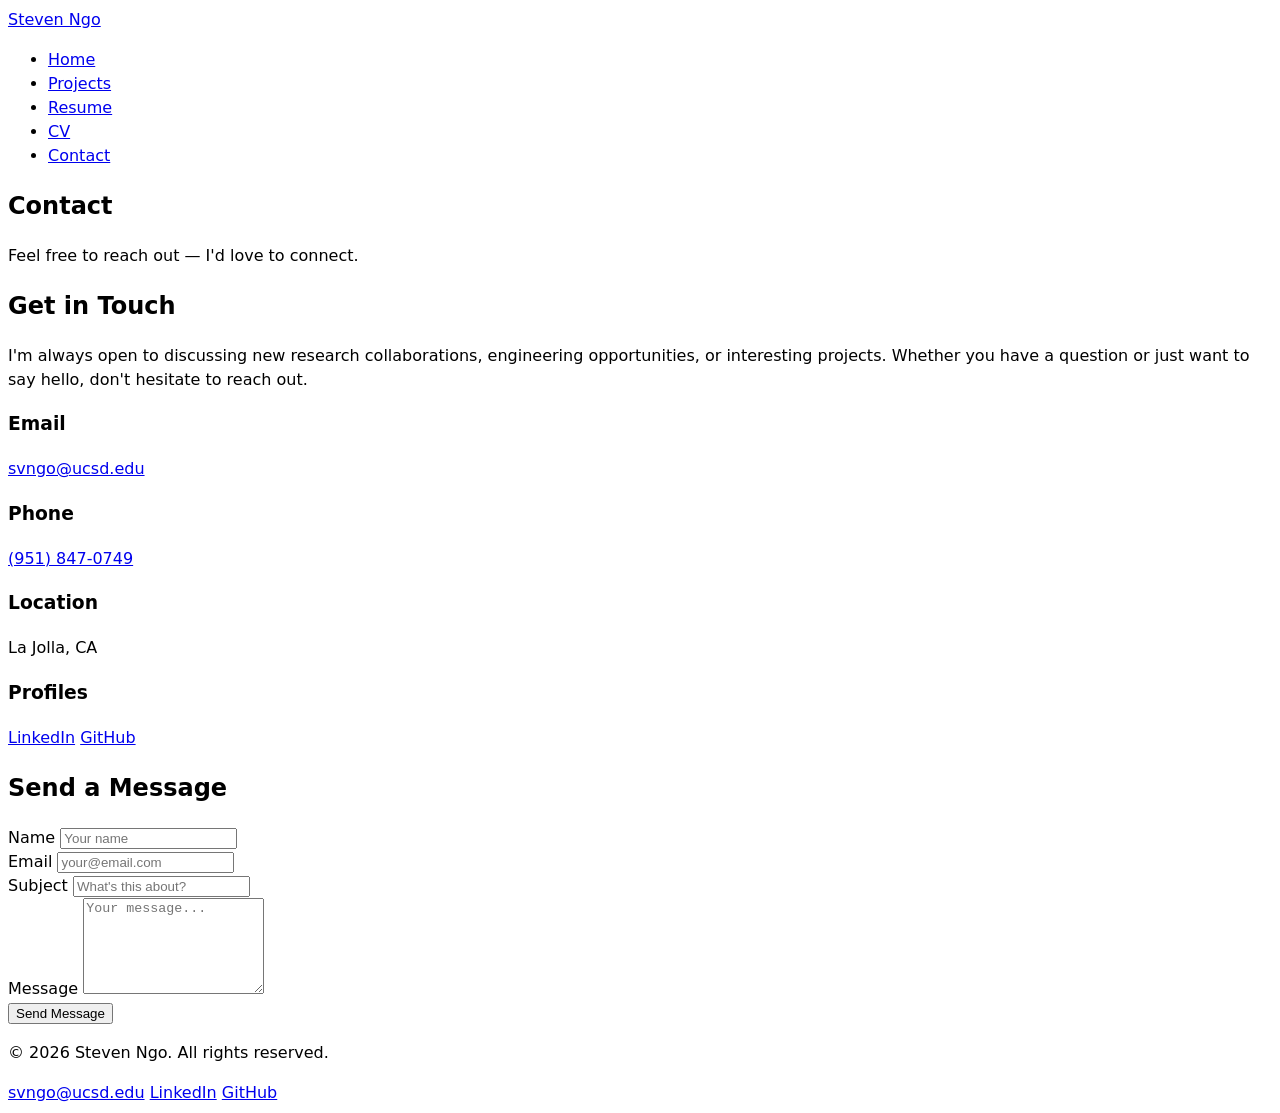
==== contact/index.html @ 4764413f "add skeleton" ====
<!DOCTYPE html>
<html lang="en">
<head>
    <meta charset="UTF-8">
    <meta name="viewport" content="width=device-width, initial-scale=1.0">
    <title>Contact | Steven Ngo</title>
    <link rel="stylesheet" href="../style.css">
</head>
<body>
    <nav>
        <div class="nav-container">
            <a href="../index.html" class="nav-logo">Steven Ngo</a>
            <ul class="nav-links">
                <li><a href="../index.html">Home</a></li>
                <li><a href="../projects/index.html">Projects</a></li>
                <li><a href="../resume/index.html">Resume</a></li>
                <li><a href="../cv/index.html">CV</a></li>
                <li><a href="index.html" class="active">Contact</a></li>
            </ul>
        </div>
    </nav>

    <main>
        <section class="section page-header">
            <h1>Contact</h1>
            <p class="page-description">Feel free to reach out &mdash; I'd love to connect.</p>
        </section>

        <section class="section">
            <div class="contact-grid">
                <div class="contact-info">
                    <h2>Get in Touch</h2>
                    <p>
                        I'm always open to discussing new research collaborations, engineering opportunities,
                        or interesting projects. Whether you have a question or just want to say hello,
                        don't hesitate to reach out.
                    </p>

                    <div class="contact-details">
                        <div class="contact-item">
                            <h3>Email</h3>
                            <a href="mailto:svngo@ucsd.edu">svngo@ucsd.edu</a>
                        </div>

                        <div class="contact-item">
                            <h3>Phone</h3>
                            <a href="tel:+19518470749">(951) 847-0749</a>
                        </div>

                        <div class="contact-item">
                            <h3>Location</h3>
                            <p>La Jolla, CA</p>
                        </div>

                        <div class="contact-item">
                            <h3>Profiles</h3>
                            <div class="contact-links">
                                <a href="https://linkedin.com/in/stevenvngo" target="_blank">LinkedIn</a>
                                <a href="https://github.com/stvngo" target="_blank">GitHub</a>
                            </div>
                        </div>
                    </div>
                </div>

                <div class="contact-form-container">
                    <h2>Send a Message</h2>
                    <form class="contact-form" action="https://formspree.io/f/placeholder" method="POST">
                        <div class="form-group">
                            <label for="name">Name</label>
                            <input type="text" id="name" name="name" required placeholder="Your name">
                        </div>
                        <div class="form-group">
                            <label for="email">Email</label>
                            <input type="email" id="email" name="email" required placeholder="your@email.com">
                        </div>
                        <div class="form-group">
                            <label for="subject">Subject</label>
                            <input type="text" id="subject" name="subject" required placeholder="What's this about?">
                        </div>
                        <div class="form-group">
                            <label for="message">Message</label>
                            <textarea id="message" name="message" rows="6" required placeholder="Your message..."></textarea>
                        </div>
                        <button type="submit" class="btn">Send Message</button>
                    </form>
                </div>
            </div>
        </section>
    </main>

    <footer>
        <div class="footer-container">
            <p>&copy; 2026 Steven Ngo. All rights reserved.</p>
            <div class="footer-links">
                <a href="mailto:svngo@ucsd.edu">svngo@ucsd.edu</a>
                <a href="https://linkedin.com/in/stevenvngo" target="_blank">LinkedIn</a>
                <a href="https://github.com/stvngo" target="_blank">GitHub</a>
            </div>
        </div>
    </footer>
</body>
</html>
---- style.css ----
body {
    /* Set line height to 1.5 times the font size
         and use the OS’s UI font as the website font
       */
    font: 100%/1.5 system-ui;
  }
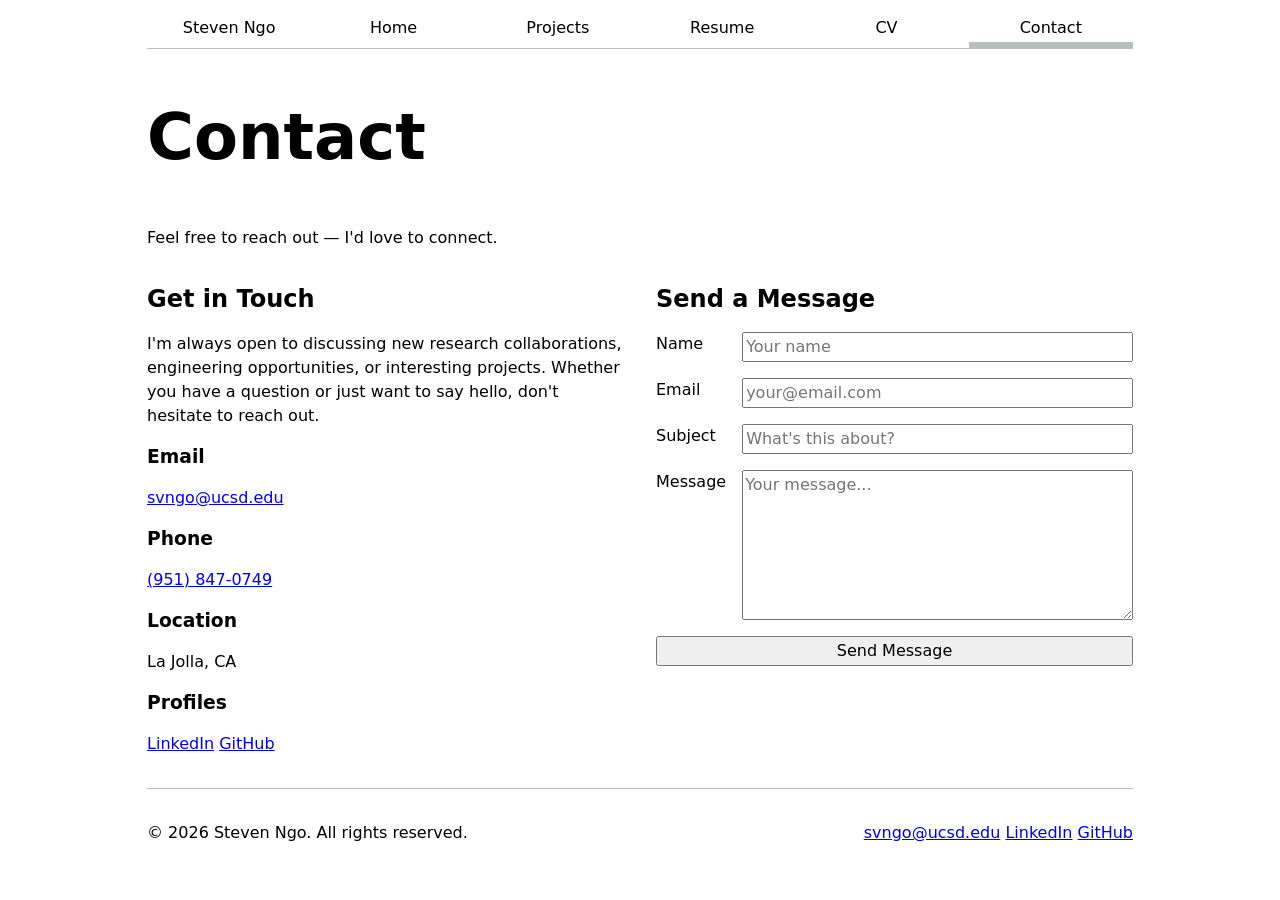
==== commit b61aa746: "add lab 2 changes" ====
--- a/contact/index.html
+++ b/contact/index.html
@@ -8,16 +8,14 @@
 </head>
 <body>
     <nav>
-        <div class="nav-container">
-            <a href="../index.html" class="nav-logo">Steven Ngo</a>
-            <ul class="nav-links">
-                <li><a href="../index.html">Home</a></li>
-                <li><a href="../projects/index.html">Projects</a></li>
-                <li><a href="../resume/index.html">Resume</a></li>
-                <li><a href="../cv/index.html">CV</a></li>
-                <li><a href="index.html" class="active">Contact</a></li>
-            </ul>
-        </div>
+        <a href="../index.html">Steven Ngo</a>
+        <ul>
+            <li><a href="../index.html">Home</a></li>
+            <li><a href="../projects/index.html">Projects</a></li>
+            <li><a href="../resume/index.html">Resume</a></li>
+            <li><a href="../cv/index.html">CV</a></li>
+            <li><a href="index.html" class="current">Contact</a></li>
+        </ul>
     </nav>
 
     <main>
@@ -65,23 +63,23 @@
                 <div class="contact-form-container">
                     <h2>Send a Message</h2>
                     <form class="contact-form" action="https://formspree.io/f/placeholder" method="POST">
-                        <div class="form-group">
-                            <label for="name">Name</label>
+                        <label>
+                            Name
                             <input type="text" id="name" name="name" required placeholder="Your name">
-                        </div>
-                        <div class="form-group">
-                            <label for="email">Email</label>
+                        </label>
+                        <label>
+                            Email
                             <input type="email" id="email" name="email" required placeholder="your@email.com">
-                        </div>
-                        <div class="form-group">
-                            <label for="subject">Subject</label>
+                        </label>
+                        <label>
+                            Subject
                             <input type="text" id="subject" name="subject" required placeholder="What's this about?">
-                        </div>
-                        <div class="form-group">
-                            <label for="message">Message</label>
+                        </label>
+                        <label>
+                            Message
                             <textarea id="message" name="message" rows="6" required placeholder="Your message..."></textarea>
-                        </div>
-                        <button type="submit" class="btn">Send Message</button>
+                        </label>
+                        <button type="submit">Send Message</button>
                     </form>
                 </div>
             </div>
--- a/style.css
+++ b/style.css
@@ -1,6 +1,275 @@
+/* Lab 2: Styling with CSS — https://dsc106.com/labs/lab02/ */
+
+/* Step 2.4: accent color on root */
+html {
+  --color-accent: oklch(65% 50% 0);
+  accent-color: var(--color-accent);
+}
+
+/* Step 1: constrain width, center, padding */
 body {
-    /* Set line height to 1.5 times the font size
-         and use the OS’s UI font as the website font
-       */
-    font: 100%/1.5 system-ui;
-  }  +  font: 100%/1.5 system-ui;
+  max-width: 100ch;
+  margin-inline: auto;
+  padding-inline: 1em;
+  box-sizing: border-box;
+}
+
+*,
+*::before,
+*::after {
+  box-sizing: inherit;
+}
+
+/* Step 4.4: heading defaults */
+h1,
+h2,
+h3,
+h4,
+h5,
+h6 {
+  line-height: 1.1;
+  text-wrap: balance;
+}
+
+.page-header h1 {
+  font-size: 400%;
+}
+
+/* Step 2.1: list wrappers transparent to layout */
+nav ul,
+nav li {
+  display: contents;
+}
+
+/* Step 2.2 & 2.3 & 2.4: navigation */
+nav {
+  display: flex;
+  margin-bottom: 1em;
+  border-bottom: 1px solid oklch(80% 3% 200);
+}
+
+nav a {
+  flex: 1;
+  text-align: center;
+  padding: 0.5em;
+  text-decoration: none;
+  color: inherit;
+}
+
+/* Step 2.3: current page link */
+nav a.current {
+  border-bottom: 0.4em solid oklch(80% 3% 200);
+  padding-bottom: 0.1em;
+}
+
+/* Step 2.4: hover (+ optional same-hue background) */
+nav a:hover {
+  border-bottom: 0.4em solid var(--color-accent);
+  padding-bottom: 0.1em;
+  background-color: oklch(from var(--color-accent) 95% 5% h);
+}
+
+/* Step 3.1: form controls inherit typography */
+input,
+textarea,
+button {
+  font: inherit;
+}
+
+/* Step 3.3: contact form grid + subgrid */
+form.contact-form {
+  display: grid;
+  grid-template-columns: auto 1fr;
+  gap: 1em;
+}
+
+form.contact-form label {
+  display: grid;
+  grid-template-columns: subgrid;
+  grid-column: 1 / -1;
+}
+
+form.contact-form button[type="submit"] {
+  grid-column: 1 / -1;
+}
+
+form.contact-form input,
+form.contact-form textarea {
+  width: 100%;
+  box-sizing: border-box;
+}
+
+/* Step 4.2 & 4.3: projects responsive grid + row subgrid */
+.projects {
+  display: grid;
+  grid-template-columns: repeat(auto-fill, minmax(15em, 1fr));
+  grid-auto-rows: min-content min-content 1fr;
+  gap: 1em;
+}
+
+.projects article {
+  display: grid;
+  grid-template-rows: subgrid;
+  grid-row: span 3;
+}
+
+.projects article h2 {
+  margin: 0;
+}
+
+.projects img {
+  width: 100%;
+  height: auto;
+}
+
+/* Step 5: CV / resume — readable measure */
+.cv-page,
+.resume-page {
+  max-width: 65ch;
+}
+
+.doc-section > h2 {
+  border-bottom: 1px solid oklch(80% 3% 200);
+  padding-bottom: 0.25em;
+}
+
+/* CV page — mild styling (document only; nav/footer stay system UI) */
+.cv-page {
+  font-family: Georgia, "Times New Roman", serif;
+  color: oklch(22% 0.02 260);
+  padding-block: 0.5rem 2rem;
+}
+
+.cv-page .doc-header {
+  text-align: center;
+  padding: 1.25rem 1rem 1.5rem;
+  margin-bottom: 1.75rem;
+  border-bottom: 2px solid oklch(88% 0.02 260);
+  background: oklch(99% 0.01 260);
+  border-radius: 6px;
+}
+
+.cv-page .doc-header h1 {
+  font-size: 1.85rem;
+  font-weight: 700;
+  letter-spacing: 0.06em;
+  text-transform: uppercase;
+  margin: 0 0 0.35rem;
+}
+
+.cv-page .doc-subtitle {
+  font-family: inherit;
+  font-size: 0.95rem;
+  font-weight: 600;
+  font-style: italic;
+  color: oklch(38% 0.03 260);
+  margin: 0 0 0.75rem;
+}
+
+.cv-page .doc-contact {
+  font-family: system-ui, sans-serif;
+  font-size: 0.88rem;
+  line-height: 1.65;
+  color: oklch(40% 0.02 260);
+}
+
+.cv-page .doc-section {
+  margin-bottom: 1.75rem;
+}
+
+.cv-page .doc-section > h2 {
+  font-family: system-ui, sans-serif;
+  font-size: 0.8rem;
+  font-weight: 700;
+  letter-spacing: 0.12em;
+  text-transform: uppercase;
+  color: oklch(35% 0.04 260);
+  border-bottom-color: oklch(75% 0.04 260);
+  margin-top: 0;
+}
+
+.cv-page .doc-section article {
+  padding: 0.85rem 0 0.85rem 0.85rem;
+  margin-bottom: 0.25rem;
+  border-left: 3px solid oklch(from var(--color-accent) 82% 12% h);
+}
+
+.cv-page .doc-section article header h3 {
+  font-size: 1.05rem;
+  margin: 0 0 0.2rem;
+  color: oklch(18% 0.02 260);
+}
+
+.cv-page .doc-section article header p {
+  font-size: 0.92rem;
+  margin: 0.15rem 0;
+  color: oklch(42% 0.02 260);
+}
+
+.cv-page .doc-section article > p,
+.cv-page .doc-section article li {
+  font-size: 0.95rem;
+  line-height: 1.6;
+  color: oklch(32% 0.02 260);
+}
+
+.cv-page .doc-section ul {
+  margin: 0.35rem 0 0;
+  padding-left: 1.2rem;
+}
+
+.cv-page .doc-section article time {
+  font-weight: 600;
+  color: oklch(38% 0.05 260);
+}
+
+.cv-page .publication-list {
+  padding-left: 0;
+  list-style: none;
+}
+
+.cv-page .publication-list li {
+  padding-bottom: 0.75rem;
+  margin-bottom: 0.5rem;
+  border-bottom: 1px solid oklch(92% 0.02 260);
+}
+
+.cv-page .publication-list li:last-child {
+  border-bottom: none;
+  margin-bottom: 0;
+}
+
+.cv-page .publication-list cite {
+  font-style: italic;
+}
+
+.cv-page .doc-section:last-of-type article p {
+  margin: 0.4rem 0;
+}
+
+/* Layout helpers (contact page two-column; not duplicated in lab text but needed for structure) */
+.contact-grid {
+  display: grid;
+  gap: 2em;
+}
+
+@media (min-width: 50em) {
+  .contact-grid {
+    grid-template-columns: 1fr 1fr;
+  }
+}
+
+footer {
+  margin-top: 2em;
+  padding-block: 1em;
+  border-top: 1px solid oklch(80% 3% 200);
+}
+
+.footer-container {
+  display: flex;
+  flex-wrap: wrap;
+  gap: 1em;
+  justify-content: space-between;
+  align-items: center;
+}
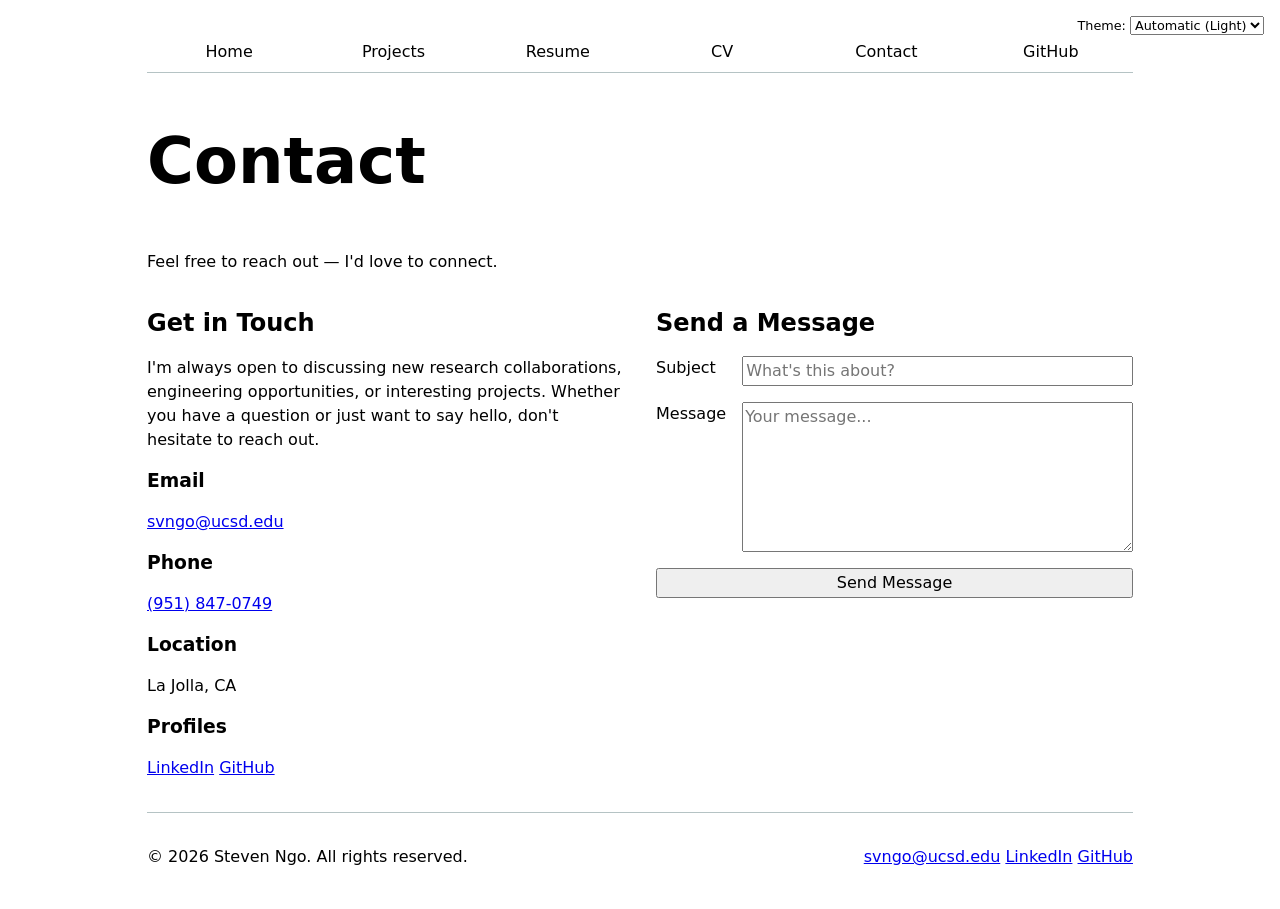
==== commit e16982fa: "Add Lab 3" ====
--- a/contact/index.html
+++ b/contact/index.html
@@ -5,19 +5,9 @@
     <meta name="viewport" content="width=device-width, initial-scale=1.0">
     <title>Contact | Steven Ngo</title>
     <link rel="stylesheet" href="../style.css">
+    <script type="module" src="../global.js"></script>
 </head>
 <body>
-    <nav>
-        <a href="../index.html">Steven Ngo</a>
-        <ul>
-            <li><a href="../index.html">Home</a></li>
-            <li><a href="../projects/index.html">Projects</a></li>
-            <li><a href="../resume/index.html">Resume</a></li>
-            <li><a href="../cv/index.html">CV</a></li>
-            <li><a href="index.html" class="current">Contact</a></li>
-        </ul>
-    </nav>
-
     <main>
         <section class="section page-header">
             <h1>Contact</h1>
@@ -62,22 +52,14 @@
 
                 <div class="contact-form-container">
                     <h2>Send a Message</h2>
-                    <form class="contact-form" action="https://formspree.io/f/placeholder" method="POST">
-                        <label>
-                            Name
-                            <input type="text" id="name" name="name" required placeholder="Your name">
-                        </label>
-                        <label>
-                            Email
-                            <input type="email" id="email" name="email" required placeholder="your@email.com">
-                        </label>
+                    <form class="contact-form" action="mailto:svngo@ucsd.edu" method="GET">
                         <label>
                             Subject
                             <input type="text" id="subject" name="subject" required placeholder="What's this about?">
                         </label>
                         <label>
                             Message
-                            <textarea id="message" name="message" rows="6" required placeholder="Your message..."></textarea>
+                            <textarea id="body" name="body" rows="6" required placeholder="Your message..."></textarea>
                         </label>
                         <button type="submit">Send Message</button>
                     </form>
--- a/style.css
+++ b/style.css
@@ -1,9 +1,12 @@
 /* Lab 2: Styling with CSS — https://dsc106.com/labs/lab02/ */
+/* Lab 3: Introduction to JS — https://dsc106.com/labs/lab03/ */
 
 /* Step 2.4: accent color on root */
 html {
   --color-accent: oklch(65% 50% 0);
   accent-color: var(--color-accent);
+  /* Lab 3 Step 4.1: follow the OS color scheme */
+  color-scheme: light dark;
 }
 
 /* Step 1: constrain width, center, padding */
@@ -12,6 +15,8 @@
   max-width: 100ch;
   margin-inline: auto;
   padding-inline: 1em;
+  /* Lab 3: room for the theme switcher above the nav */
+  padding-top: 1.5rem;
   box-sizing: border-box;
 }
 
@@ -32,7 +37,7 @@
   text-wrap: balance;
 }
 
-.page-header h1 {
+h1 {
   font-size: 400%;
 }
 
@@ -44,9 +49,11 @@
 
 /* Step 2.2 & 2.3 & 2.4: navigation */
 nav {
+  /* Lab 3 Step 4.1: translucent border adapts to light/dark */
+  --border-color: oklch(50% 10% 200 / 40%);
   display: flex;
   margin-bottom: 1em;
-  border-bottom: 1px solid oklch(80% 3% 200);
+  border-bottom: 1px solid var(--border-color);
 }
 
 nav a {
@@ -59,7 +66,7 @@
 
 /* Step 2.3: current page link */
 nav a.current {
-  border-bottom: 0.4em solid oklch(80% 3% 200);
+  border-bottom: 0.4em solid var(--border-color);
   padding-bottom: 0.1em;
 }
 
@@ -67,14 +74,23 @@
 nav a:hover {
   border-bottom: 0.4em solid var(--color-accent);
   padding-bottom: 0.1em;
-  background-color: oklch(from var(--color-accent) 95% 5% h);
+  background-color: color-mix(in oklch, var(--color-accent), canvas 85%);
 }
 
 /* Step 3.1: form controls inherit typography */
 input,
 textarea,
-button {
+button,
+select {
   font: inherit;
+}
+
+/* Lab 3 Step 4.3: theme switcher in the top right corner */
+.color-scheme {
+  position: absolute;
+  top: 1rem;
+  right: 1rem;
+  font-size: 80%;
 }
 
 /* Step 3.3: contact form grid + subgrid */
@@ -92,12 +108,6 @@
 
 form.contact-form button[type="submit"] {
   grid-column: 1 / -1;
-}
-
-form.contact-form input,
-form.contact-form textarea {
-  width: 100%;
-  box-sizing: border-box;
 }
 
 /* Step 4.2 & 4.3: projects responsive grid + row subgrid */
@@ -124,33 +134,32 @@
 }
 
 /* Step 5: CV / resume — readable measure */
-.cv-page,
-.resume-page {
+.doc-page {
   max-width: 65ch;
 }
 
 .doc-section > h2 {
-  border-bottom: 1px solid oklch(80% 3% 200);
+  border-bottom: 1px solid oklch(50% 10% 200 / 40%);
   padding-bottom: 0.25em;
 }
 
-/* CV page — mild styling (document only; nav/footer stay system UI) */
-.cv-page {
+/* CV & resume pages — mild styling (document only; nav/footer stay system UI) */
+.doc-page {
   font-family: Georgia, "Times New Roman", serif;
-  color: oklch(22% 0.02 260);
+  color: canvastext;
   padding-block: 0.5rem 2rem;
 }
 
-.cv-page .doc-header {
+.doc-page .doc-header {
   text-align: center;
   padding: 1.25rem 1rem 1.5rem;
   margin-bottom: 1.75rem;
-  border-bottom: 2px solid oklch(88% 0.02 260);
-  background: oklch(99% 0.01 260);
+  border-bottom: 2px solid oklch(50% 10% 260 / 25%);
+  background: color-mix(in oklch, canvastext 3%, canvas);
   border-radius: 6px;
 }
 
-.cv-page .doc-header h1 {
+.doc-page .doc-header h1 {
   font-size: 1.85rem;
   font-weight: 700;
   letter-spacing: 0.06em;
@@ -158,94 +167,220 @@
   margin: 0 0 0.35rem;
 }
 
-.cv-page .doc-subtitle {
+.doc-page .doc-subtitle {
   font-family: inherit;
   font-size: 0.95rem;
   font-weight: 600;
   font-style: italic;
-  color: oklch(38% 0.03 260);
+  color: color-mix(in oklch, canvastext 75%, canvas);
   margin: 0 0 0.75rem;
 }
 
-.cv-page .doc-contact {
+.doc-page .doc-contact {
   font-family: system-ui, sans-serif;
   font-size: 0.88rem;
   line-height: 1.65;
-  color: oklch(40% 0.02 260);
-}
-
-.cv-page .doc-section {
+  color: color-mix(in oklch, canvastext 75%, canvas);
+}
+
+.doc-page .doc-section {
   margin-bottom: 1.75rem;
 }
 
-.cv-page .doc-section > h2 {
+.doc-page .doc-section > h2 {
   font-family: system-ui, sans-serif;
   font-size: 0.8rem;
   font-weight: 700;
   letter-spacing: 0.12em;
   text-transform: uppercase;
-  color: oklch(35% 0.04 260);
-  border-bottom-color: oklch(75% 0.04 260);
+  color: color-mix(in oklch, canvastext 75%, canvas);
+  border-bottom-color: oklch(50% 10% 260 / 50%);
   margin-top: 0;
 }
 
-.cv-page .doc-section article {
+.doc-page .doc-section article {
   padding: 0.85rem 0 0.85rem 0.85rem;
   margin-bottom: 0.25rem;
-  border-left: 3px solid oklch(from var(--color-accent) 82% 12% h);
-}
-
-.cv-page .doc-section article header h3 {
+  border-left: 3px solid color-mix(in oklch, var(--color-accent), canvas 60%);
+}
+
+.doc-page .doc-section article header h3 {
   font-size: 1.05rem;
   margin: 0 0 0.2rem;
-  color: oklch(18% 0.02 260);
-}
-
-.cv-page .doc-section article header p {
+  color: canvastext;
+}
+
+.doc-page .doc-section article header p {
   font-size: 0.92rem;
   margin: 0.15rem 0;
-  color: oklch(42% 0.02 260);
-}
-
-.cv-page .doc-section article > p,
-.cv-page .doc-section article li {
+  color: color-mix(in oklch, canvastext 75%, canvas);
+}
+
+.doc-page .doc-section article > p,
+.doc-page .doc-section article li {
   font-size: 0.95rem;
   line-height: 1.6;
-  color: oklch(32% 0.02 260);
-}
-
-.cv-page .doc-section ul {
+  color: color-mix(in oklch, canvastext 75%, canvas);
+}
+
+.doc-page .doc-section ul {
   margin: 0.35rem 0 0;
   padding-left: 1.2rem;
 }
 
-.cv-page .doc-section article time {
+.doc-page .doc-section article time {
   font-weight: 600;
-  color: oklch(38% 0.05 260);
-}
-
-.cv-page .publication-list {
+  color: color-mix(in oklch, canvastext 75%, canvas);
+}
+
+.doc-page .publication-list {
   padding-left: 0;
   list-style: none;
 }
 
-.cv-page .publication-list li {
+.doc-page .publication-list li {
   padding-bottom: 0.75rem;
   margin-bottom: 0.5rem;
-  border-bottom: 1px solid oklch(92% 0.02 260);
-}
-
-.cv-page .publication-list li:last-child {
+  border-bottom: 1px solid oklch(50% 10% 260 / 15%);
+}
+
+.doc-page .publication-list li:last-child {
   border-bottom: none;
   margin-bottom: 0;
 }
 
-.cv-page .publication-list cite {
+.doc-page .publication-list cite {
   font-style: italic;
 }
 
-.cv-page .doc-section:last-of-type article p {
+.doc-page .doc-section:last-of-type article p {
   margin: 0.4rem 0;
+}
+
+/* Home page */
+.hero-content {
+  display: flex;
+  flex-wrap: wrap-reverse;
+  align-items: center;
+  gap: 2em;
+}
+
+.hero-text {
+  flex: 1 1 25em;
+}
+
+.hero h1 {
+  margin-block: 0.5em 0.25em;
+}
+
+.highlight {
+  color: var(--color-accent);
+}
+
+.tagline {
+  font-size: 1.25em;
+  font-weight: 600;
+  margin-top: 0;
+}
+
+.hero-image img {
+  display: block;
+  width: 12em;
+  aspect-ratio: 1;
+  object-fit: cover;
+  border-radius: 50%;
+  border: 0.25em solid color-mix(in oklch, var(--color-accent), canvas 70%);
+}
+
+.hero-links {
+  display: flex;
+  flex-wrap: wrap;
+  gap: 0.75em;
+}
+
+.btn {
+  padding: 0.5em 1.25em;
+  border: 1px solid oklch(from var(--color-accent) 50% c h);
+  border-radius: 0.4em;
+  background-color: oklch(from var(--color-accent) 50% c h);
+  color: white;
+  text-decoration: none;
+}
+
+.btn-outline {
+  background-color: transparent;
+  color: oklch(from var(--color-accent) 50% c h);
+}
+
+.btn:hover {
+  background-color: color-mix(in oklch, var(--color-accent), canvas 85%);
+  color: canvastext;
+}
+
+.section > h2 {
+  margin-top: 2em;
+  border-bottom: 1px solid oklch(50% 10% 200 / 40%);
+  padding-bottom: 0.25em;
+}
+
+.card {
+  margin-block: 1em;
+  padding: 1em 1.25em;
+  border: 1px solid oklch(50% 10% 200 / 25%);
+  border-radius: 0.5em;
+}
+
+.card h3 {
+  margin: 0;
+}
+
+.card-header {
+  display: flex;
+  flex-wrap: wrap;
+  justify-content: space-between;
+  gap: 0.25em 1em;
+}
+
+.subtitle {
+  margin: 0.25em 0 0;
+  font-style: italic;
+  color: color-mix(in oklch, canvastext 65%, canvas);
+}
+
+.card-meta {
+  display: flex;
+  flex-direction: column;
+  font-size: 0.9em;
+  color: color-mix(in oklch, canvastext 65%, canvas);
+}
+
+.publications-list li {
+  margin-block: 0.75em;
+}
+
+.pub-venue {
+  display: block;
+  font-size: 0.9em;
+  color: color-mix(in oklch, canvastext 65%, canvas);
+}
+
+.skills-grid {
+  display: grid;
+  grid-template-columns: repeat(auto-fill, minmax(15em, 1fr));
+  gap: 1em;
+}
+
+.skill-tags {
+  display: flex;
+  flex-wrap: wrap;
+  gap: 0.4em;
+}
+
+.tag {
+  padding: 0.15em 0.6em;
+  border-radius: 1em;
+  font-size: 0.85em;
+  background-color: color-mix(in oklch, var(--color-accent), canvas 85%);
 }
 
 /* Layout helpers (contact page two-column; not duplicated in lab text but needed for structure) */
@@ -263,7 +398,7 @@
 footer {
   margin-top: 2em;
   padding-block: 1em;
-  border-top: 1px solid oklch(80% 3% 200);
+  border-top: 1px solid oklch(50% 10% 200 / 40%);
 }
 
 .footer-container {
